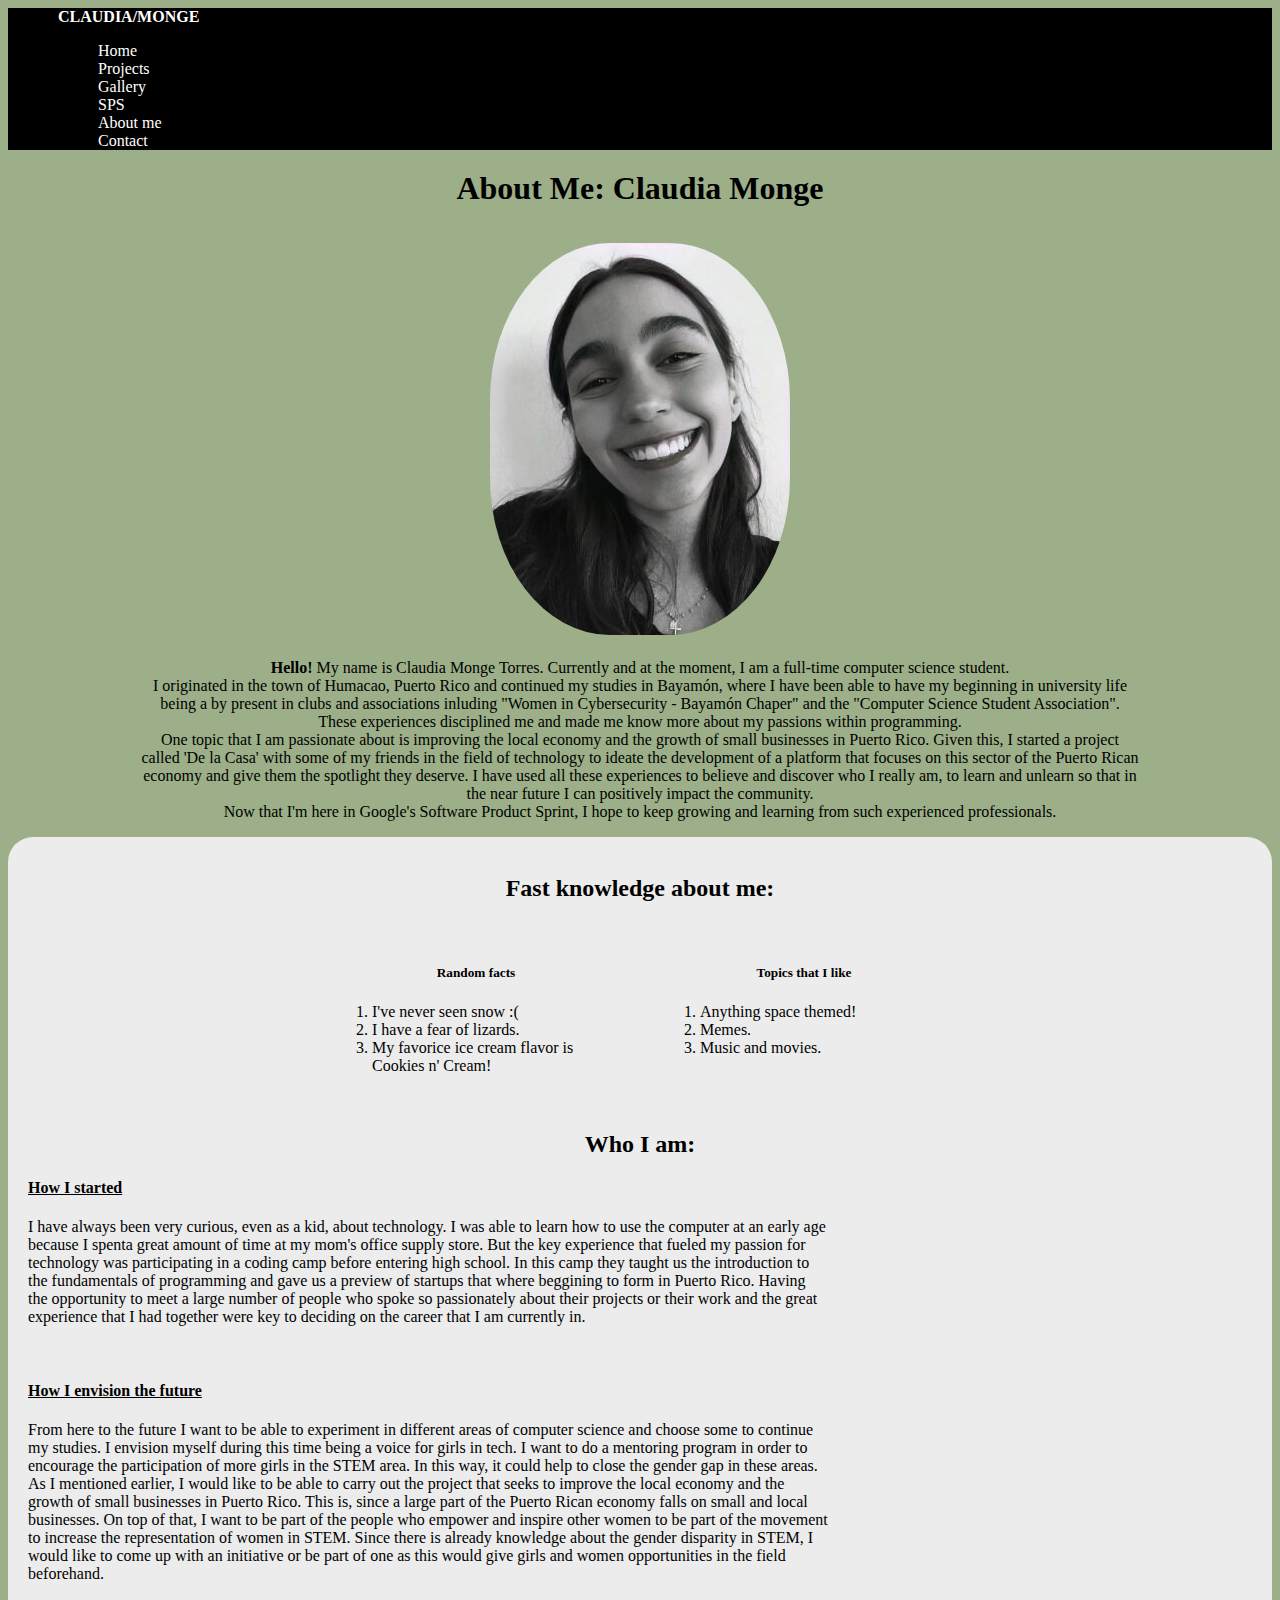
==== portfolio/src/main/webapp/about-me.html @ 0c19e588 "Add line breaks in the introduction section of the about me file to improve readability" ====
<!DOCTYPE html>
<html lang="en">

<head>
    <meta charset="UTF-8">
    <meta http-equiv="X-UA-Compatible" content="IE=edge">
    <meta name="viewport" content="width=device-width, initial-scale=1.0">
    <!--Using Bootstrap for css features-->
    <link href="https://cdn.jsdelivr.net/npm/bootstrap@5.0.0-beta2/dist/css/bootstrap.min.css" rel="stylesheet"
        integrity="sha384-BmbxuPwQa2lc/FVzBcNJ7UAyJxM6wuqIj61tLrc4wSX0szH/Ev+nYRRuWlolflfl" crossorigin="anonymous">
    <link rel="stylesheet" href="./style.css">
    <title>About me</title>
</head>

<body class="about-me-body">
    <section id="navbar">
        <!--Nav bar = Menu/content bar-->
        <nav class="navbar sticky-top">
            <!-- Name -->
            <a class="navbar-logo" href="logo">CLAUDIA/MONGE</a>
            <!--Navbar menu-->
            <ul class="nav">
                <li><a href="index.html">Home</a></li>
                <li><a href="projects.html">Projects</a></li>
                <li><a href="gallery.html">Gallery</a></li>
                <li><a href="sps.html">SPS</a></li>
                <li><a href="about-me.html">About me</a></li>
                <li><a href="contact.html">Contact</a></li>
            </ul>
        </nav>

        <h1>About Me: Claudia Monge</h1>
        <div class="about-img"> <img src="images/about-me-pic-resize.jpg" alt=""></div>


        <div class="about-main-content">

            <p><b>Hello!</b> My name is Claudia Monge Torres. Currently and at the moment, I am a full-time
                computer science student. <br>
                I originated in the town of Humacao, Puerto Rico and continued my studies in Bayamón, where I
                have been able to have my beginning in university life being a by present in clubs and associations inluding
                "Women in Cybersecurity - Bayamón Chaper" and the "Computer Science Student Association". These
                experiences disciplined me and made me know more about my passions within programming. <br>
                One topic that I am passionate about is improving the local economy and the growth of small businesses in Puerto Rico. Given
                this, I started a project called 'De la Casa' with some of my friends in the field of technology to
                ideate the development of a platform that focuses on this sector of the Puerto Rican economy and give them the spotlight 
                they deserve. I have used all these experiences to believe and discover who I really am, to learn and unlearn
                so that in
                the near future I can positively impact the community. <br>
                Now that I'm here in Google's Software Product Sprint, I hope to keep growing and learning from such
                experienced professionals.
            </p>
        </div>


        <div class="about-me-facts">
            <br>
            <h2>Fast knowledge about me:</h2>
            <div class="about-me-flex-container">
                <div class="card" style="width: 18rem;">
                    <div class="card-body">
                        <h5 class="card-title">Random facts</h5>
                        <p class="card-text">
                        <ol>
                            <li>I've never seen snow :(</li>
                            <li>I have a fear of lizards.</li>
                            <li>My favorice ice cream flavor is Cookies n' Cream!</li>
                        </ol>
                        </p>
                    </div>
                </div>

                <div class="card" style="width: 18rem;">
                    <div class="card-body">
                        <h5 class="card-title">Topics that I like</h5>
                        <p class="card-text">
                        <ol>
                            <li> Anything space themed!</li>
                            <li>Memes.</li>
                            <li>Music and movies.</li>
                        </ol>
                        </p>
                    </div>
                </div>

            </div>
            <h2>Who I am:</h2>
            <h4>How I started</h4>
            <p class="about-info"> I have always been very curious, even as a kid, about technology. I was able to learn how to
                use the computer at an early age because I spenta great amount of time at my mom's office supply store.
                But the key experience that fueled my passion for technology was participating in a coding camp before
                entering high school. In this camp they taught us the introduction to the fundamentals of programming
                and
                gave us a preview of startups that where beggining to form in Puerto Rico. Having the opportunity to
                meet a large number of people
                who spoke so passionately about their projects or their work and the great experience that I had
                together were key to deciding on the career that I am currently in.</p>

            <br>

            <h4>How I envision the future</h4>
            <p class="about-info"> From here to the future I want to be able to experiment in different areas of computer science and choose some
                 to continue my studies. I envision myself during this time being a voice for girls in tech. I want to do a 
                 mentoring program in order to encourage the participation of more girls in the STEM area. In this way, it could
                 help to close the gender gap in these areas. As I mentioned earlier, I would like to be able to carry out the project 
                 that seeks to improve the local economy and the growth of small businesses in Puerto Rico. This is, since a large 
                 part of the Puerto Rican economy falls on small and local businesses. On top of that, I want to be part of the 
                 people who empower and inspire other women to be part of the movement to increase the representation of women in 
                 STEM. Since there is already knowledge about the gender disparity in STEM, I would like to come up with 
                 an initiative or be part of one as this would give girls and women opportunities in the field beforehand.</p>

            <br>
        </div>

        <script src="https://cdn.jsdelivr.net/npm/@popperjs/core@2.6.0/dist/umd/popper.min.js"
            integrity="sha384-KsvD1yqQ1/1+IA7gi3P0tyJcT3vR+NdBTt13hSJ2lnve8agRGXTTyNaBYmCR/Nwi"
            crossorigin="anonymous"></script>
        <script src="https://cdn.jsdelivr.net/npm/bootstrap@5.0.0-beta2/dist/js/bootstrap.min.js"
            integrity="sha384-nsg8ua9HAw1y0W1btsyWgBklPnCUAFLuTMS2G72MMONqmOymq585AcH49TLBQObG"
            crossorigin="anonymous"></script>
</body>

</html>
---- portfolio/src/main/webapp/style.css ----
/** SHARED FOR NAV BAR */
ul{
    list-style: none;
}

a{
    text-decoration: none;
}

nav{
    background-color: black;
}
.navbar-logo{
    pointer-events: none;
    padding-left: 50px;
    padding-right: 50px;
    font-weight: bold;
    color: white;
}

.navbar-logo:hover{
    color: white;
}

.nav li a{
    padding-left: 50px;
    padding-right: 50px;
    color: white;
 }

nav .nav a:hover{
    text-decoration: underline white;
    transition: 0.5s; 
  }

                                                        /**INDEX.HTML*/

.index-body{
   
    font-family: 'Segoe UI', Tahoma;
    scroll-behavior: smooth;
   background-color: #FFFFFF;
    background-size: cover;

}

.index-picture{
width: fit-content;
float: left;
}

.index-img{
    width: 550px;
    height: 500px;
    padding-top: 50px;
    padding-left: 50px;
}

.index-flex-container{
    display: flex;
    flex-direction: column;
}

.index-main-intro{
    float: right;
    text-align: center;
    width: 600px;
    padding-top: 100px;
    padding-right: 100px;
   right: 200px;
}

                                                            /**GALLERY.HTML*/

.gallery-header{
    text-align: center;
    padding: 15px;
}

.gallery-subheader{
    text-align: left;
    padding-left: 30px;
}
.gallery-body{
   
    font-family: 'Segoe UI', Tahoma;
    scroll-behavior: smooth;
    background-color: #9CAF88;
    background-size: cover;

}

.gallery-images{
    text-align: center;
}

.gallery-images img{
    width: 30%;
    height: 50%;
    margin: calc(10%/6);

}

#gallery-quote{
    align-content: center;
    text-align: center;
    padding-left: 15px;
    padding-right: 15px;
}

                                                    /** SPS */

.sps-body{
   
    font-family: 'Segoe UI', Tahoma;
    scroll-behavior: smooth;
    background-color: #9CAF88;
    background-size: cover;

}

.sps-picture{
    float: right;
    margin-top: 80px;
    width: fit-content;
    padding-right: 50px;
  }
  
.sps-picture img{
height: 350px;
width: 500px;
  }

.sps-main-intro {
      
      font-weight: bolder;
      float: left;
      width: fit-content;
      text-align: center;
      padding: 60px;
      padding-left: 150px; 
    
  }
  
.sps-flex-container{
      display: flex;
      flex-direction: column;
  }
  
.sps-main-intro h1{
      text-decoration: underline;
      margin-bottom: 50px;
  }
  
.sps-main-intro p{
    
      width: 500px;
      text-decoration: none;
      font-weight: normal;
      
  }
  
.sps-blog-content{
      background-color:rgb(240, 240, 240);
      border-top-left-radius: 25px;
      border-top-right-radius: 25px;
  }
  
.sps-blog-content h2{
      text-align: center;
      margin-top: 20px;
      margin-left: 20px;
  }
  
.sps-blog-content .card{
      margin: 20px;
      width: 800px;
      box-shadow: 4px, 4px, 10px rgba(38, 37, 0, 0.16);
      border: 1px black;
  }

                                                        /** ABOUT ME*/

.about-me-body{
   
    font-family: 'Segoe UI', Tahoma;
    scroll-behavior: smooth;
    background-color: #9CAF88;
    background-size: cover;

}

.about-main-content p{
    width: 1000px;
    margin-top: 20px;
   
}

.about-main-content{
   display: flex;
   justify-content: center;
   text-align: center;
   
}
.about-me-body h1{
    margin-top: 20px;
    text-align: center;
}

.about-me-body .about-img {
 
    text-align: center;
 
}

.about-me-body .about-img img {
    margin-top: 15px;
  border-radius: 40%;
 
}

.about-me-facts h4{
    text-decoration: underline;
    margin-left: 20px;
}

.about-me-facts h5{
  text-align: center;
}

.about-me-facts .about-info{
    margin-left: 20px;
    width: 800px;
}

.about-me-facts{
    background-color: rgb(236, 236, 236);
    border-top-left-radius: 25px;
      border-top-right-radius: 25px;
}

.about-me-facts h2{
    text-align: center;
    margin:20px;
}

.about-me-flex-container{
    display: flex;
    justify-content: center;
   
}
.about-me-facts .card{
  margin: 20px;
  width: 30px;

}

                                        /**PROJECTS*/

.projects-body{
    font-family: 'Segoe UI', Tahoma;
    scroll-behavior: smooth;
    background-color: #9CAF88;
    background-size: cover;
}

.prject-intro .list-group{
    width: fit-content;
   margin-right: 0px;

}
.project-intro .list-group-item{
    margin-top: 10px;
    width: 1000px;
    border-radius: 15px;
}

.project-intro .list-group-item img{
    height: 200px;
    width: 300px;
    border-radius: 5px;
    margin-right: 5px;
}

.projects-flex-container{
    display: flex;
   justify-content: center;
}

.projects-body h1{
    align-content: center;
    text-align: center;
    margin-top: 20px;
}

.project-intro{
align-content: center;
width: fit-content;
margin-left: 20px;

}

.project-type{
font-style: italic;
}

.projects-github-prof {
    margin-top: 20px;
    margin-bottom: 5px;
    display: flex;
   justify-content: center;
}

.projects-github-prof a{
    color: white;
}

.projects-github-prof a:hover{
    text-decoration: underline;
}

.projects-body a:hover{
text-decoration: underline;
}

                                                    /** CONTACT */


.contact-body h1{

margin-top: 50px;
margin-left:  100px;

}

.socials{
    margin-top: 30px;
    margin-left:  100px; ;
}
.contact-body img{
    width: 80px;
    height: 80px ;
    margin-top: 10px;
    margin-left: 5px;
    margin-right: 5px;
}

.contact-flex-container{
    display: flex;
    flex-direction: column;
    width: fit-content;
    margin-right: 0px;
}
 
.form{
    margin-left:  100px;
    width: fit-content;

}

.form div{
    width: 500px;
}

.form button{
width: 100px;
}
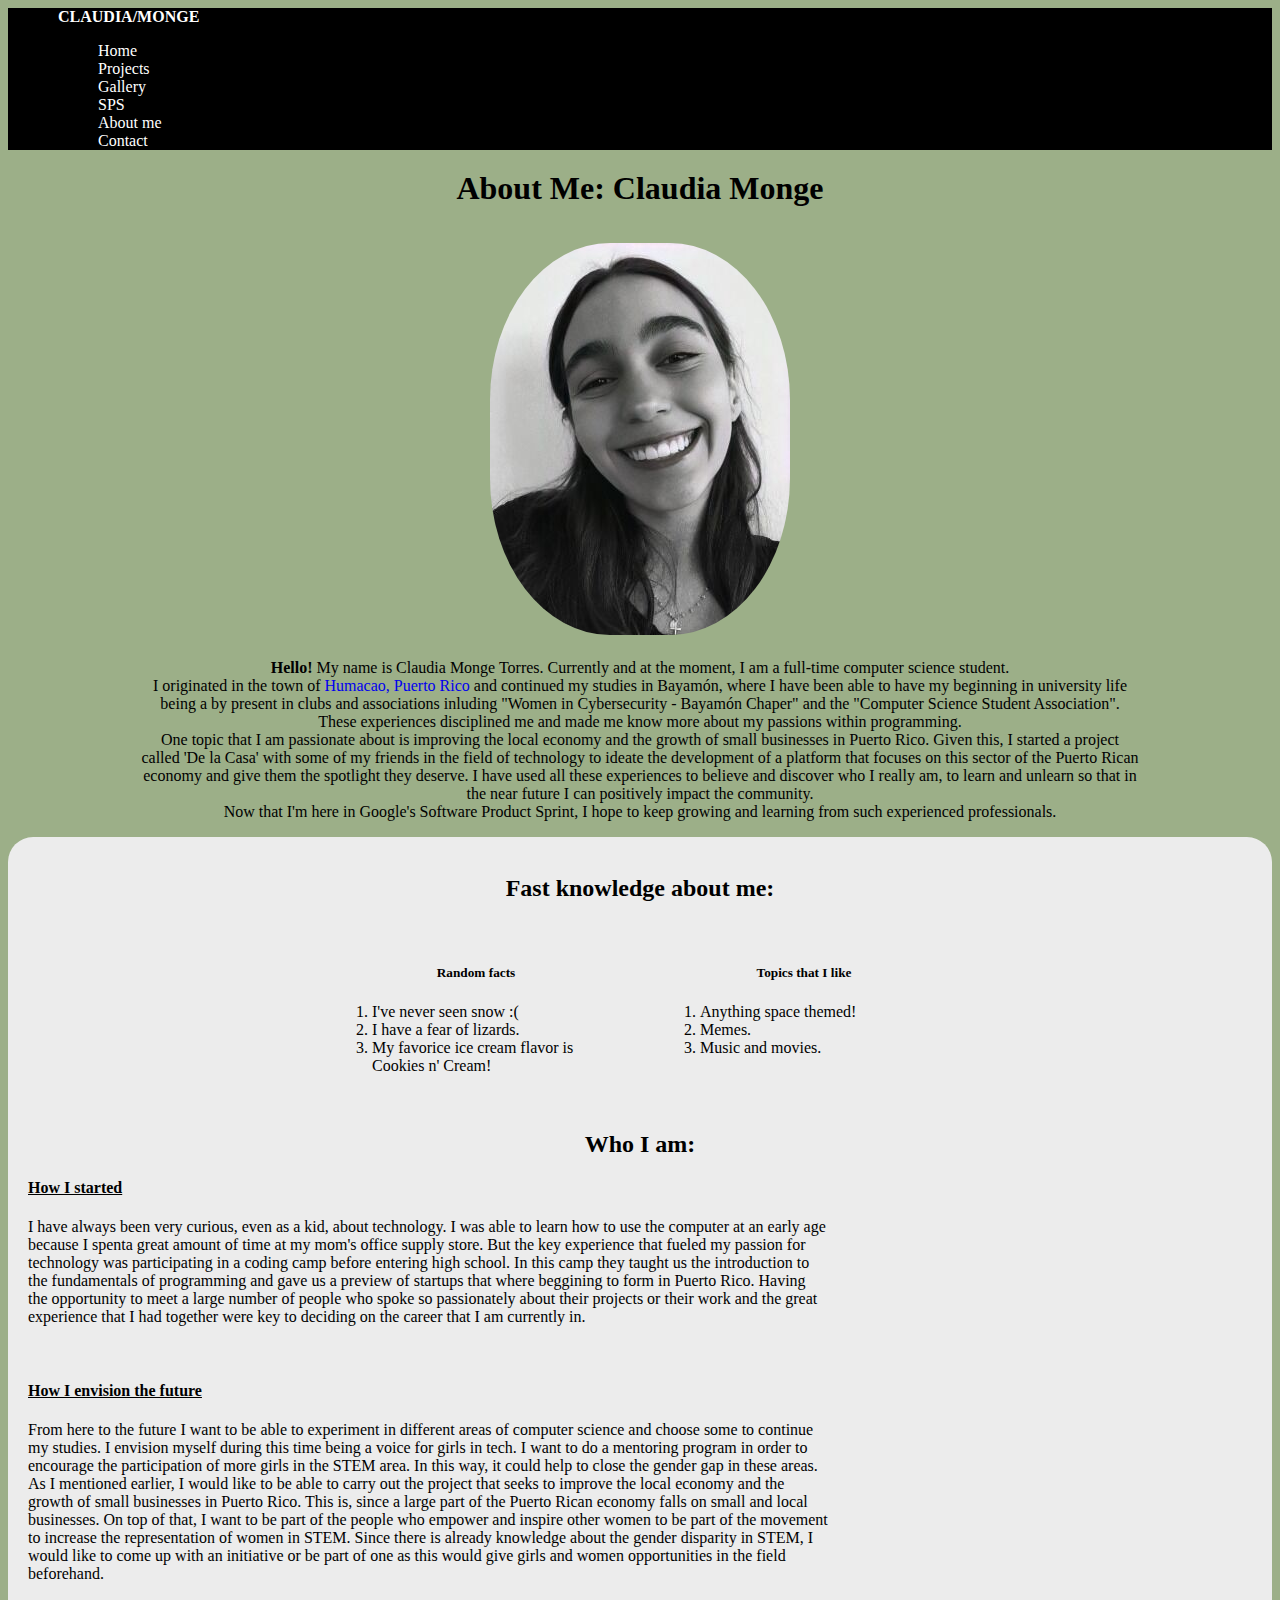
==== commit afea8db8: "add hyperlink in about-me.html for practice" ====
--- a/portfolio/src/main/webapp/about-me.html
+++ b/portfolio/src/main/webapp/about-me.html
@@ -37,7 +37,8 @@
 
             <p><b>Hello!</b> My name is Claudia Monge Torres. Currently and at the moment, I am a full-time
                 computer science student. <br>
-                I originated in the town of Humacao, Puerto Rico and continued my studies in Bayamón, where I
+                I originated in the town of <a href="https://www.google.com/maps/place/Humacao,+Puerto+Rico/@22.620792,-56.4098252,3.09z/data=!4m5!3m4!1s0x8c04a898d87093e3:0xceb5e85b1704d482!8m2!3d18.1551337!4d-65.8203943">Humacao,
+                    Puerto Rico</a> and continued my studies in Bayamón, where I
                 have been able to have my beginning in university life being a by present in clubs and associations inluding
                 "Women in Cybersecurity - Bayamón Chaper" and the "Computer Science Student Association". These
                 experiences disciplined me and made me know more about my passions within programming. <br>
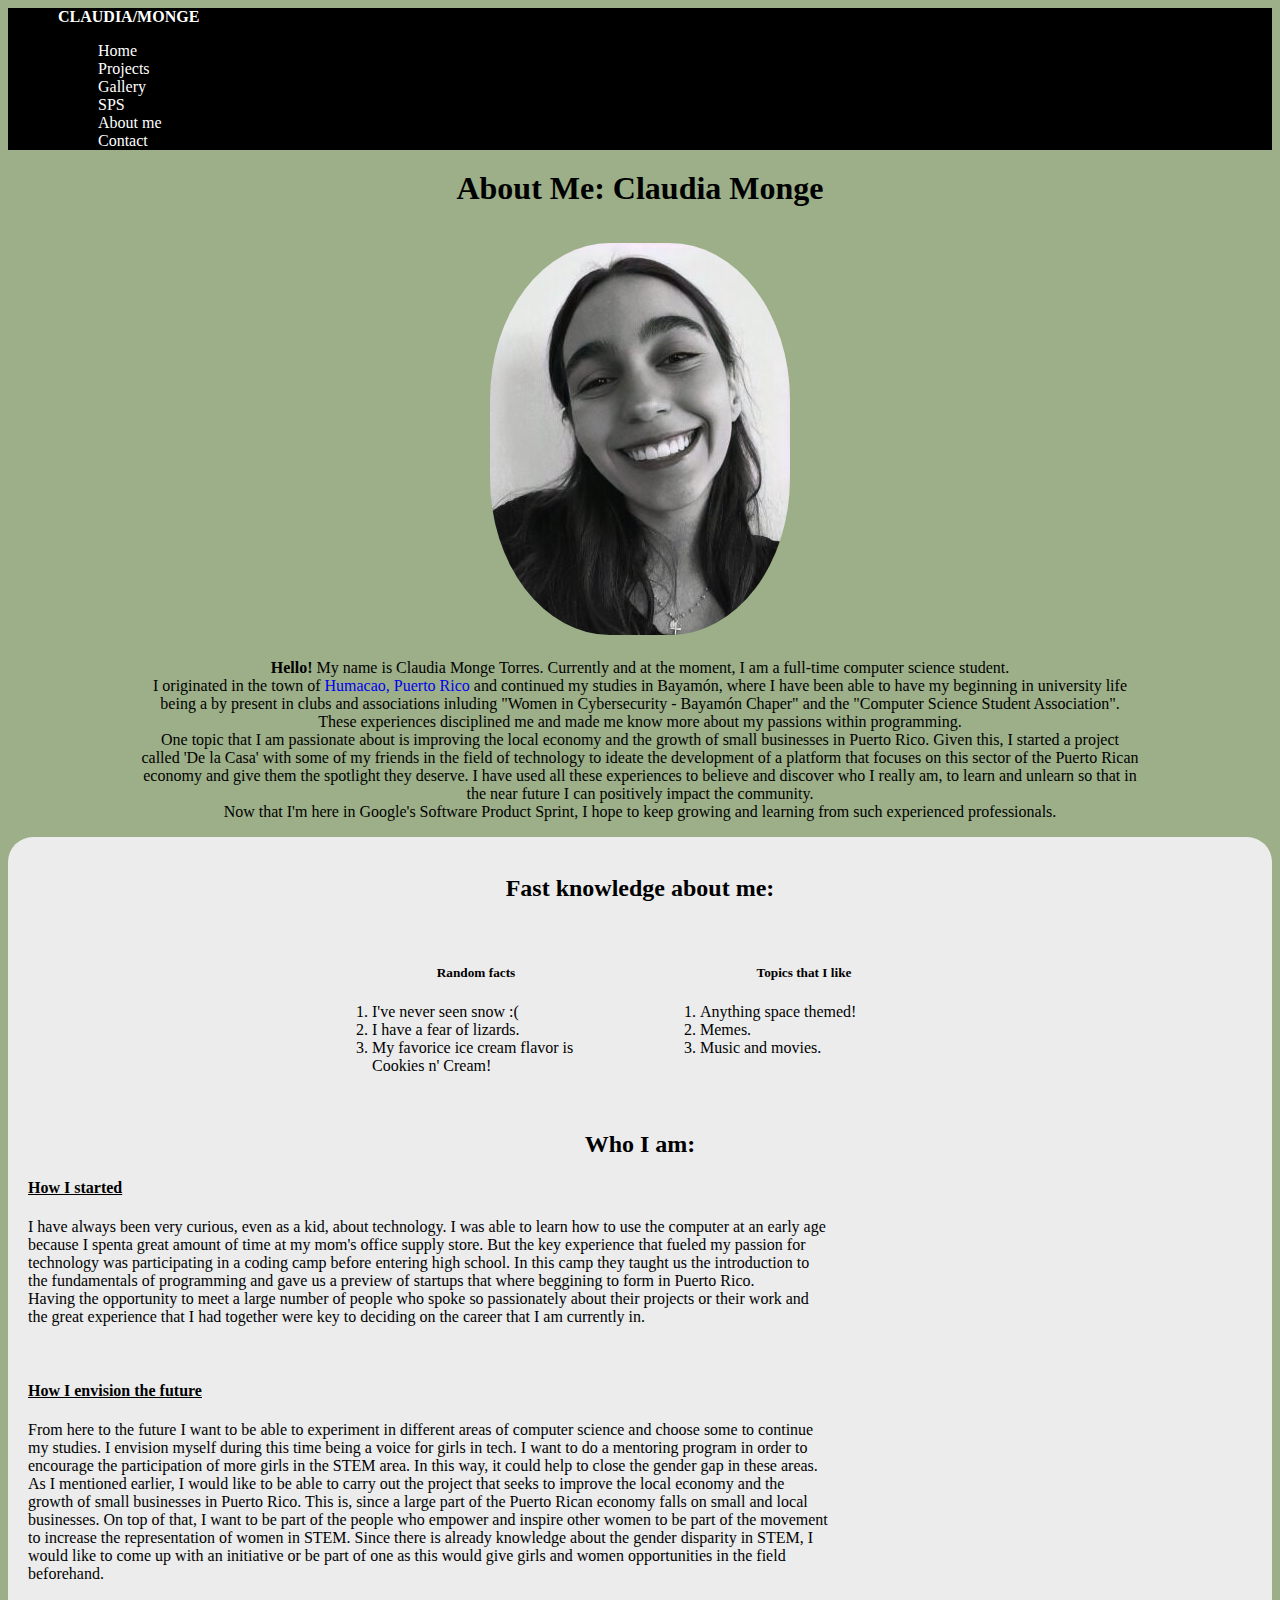
==== commit 87ed3d9d: "add line breaks in the How I Started section in the about-me file" ====
--- a/portfolio/src/main/webapp/about-me.html
+++ b/portfolio/src/main/webapp/about-me.html
@@ -91,10 +91,8 @@
                 use the computer at an early age because I spenta great amount of time at my mom's office supply store.
                 But the key experience that fueled my passion for technology was participating in a coding camp before
                 entering high school. In this camp they taught us the introduction to the fundamentals of programming
-                and
-                gave us a preview of startups that where beggining to form in Puerto Rico. Having the opportunity to
-                meet a large number of people
-                who spoke so passionately about their projects or their work and the great experience that I had
+                and gave us a preview of startups that where beggining to form in Puerto Rico. <br>
+                 Having the opportunity to meet a large number of people who spoke so passionately about their projects or their work and the great experience that I had
                 together were key to deciding on the career that I am currently in.</p>
 
             <br>
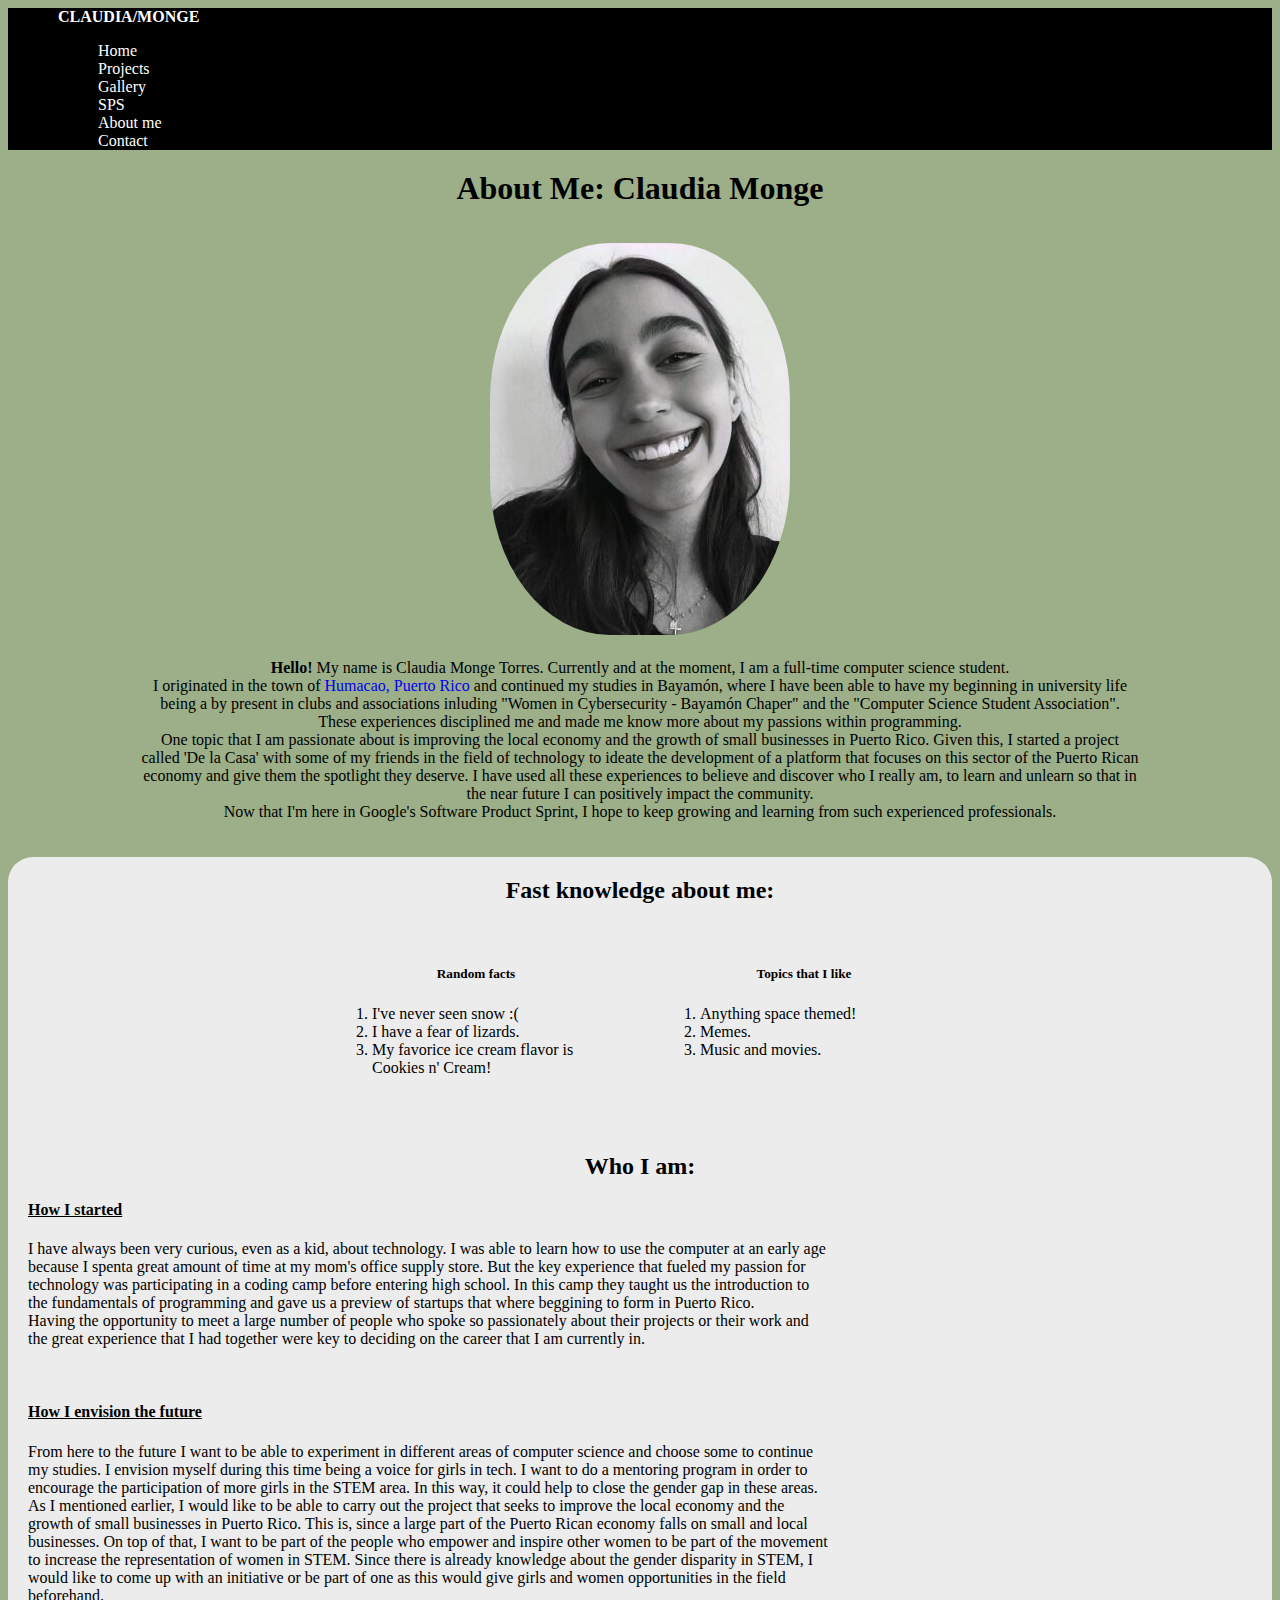
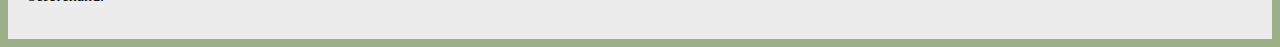
==== commit a9597ac5: "Delete the line break in the about-me file" ====
--- a/portfolio/src/main/webapp/about-me.html
+++ b/portfolio/src/main/webapp/about-me.html
@@ -55,7 +55,6 @@
 
 
         <div class="about-me-facts">
-            <br>
             <h2>Fast knowledge about me:</h2>
             <div class="about-me-flex-container">
                 <div class="card" style="width: 18rem;">
--- a/portfolio/src/main/webapp/style.css
+++ b/portfolio/src/main/webapp/style.css
@@ -242,7 +242,7 @@
 
 .about-me-facts h2{
     text-align: center;
-    margin:20px;
+    padding-top: 20px; /**ADDED: to replace the <br> in the html file*/
 }
 
 .about-me-flex-container{
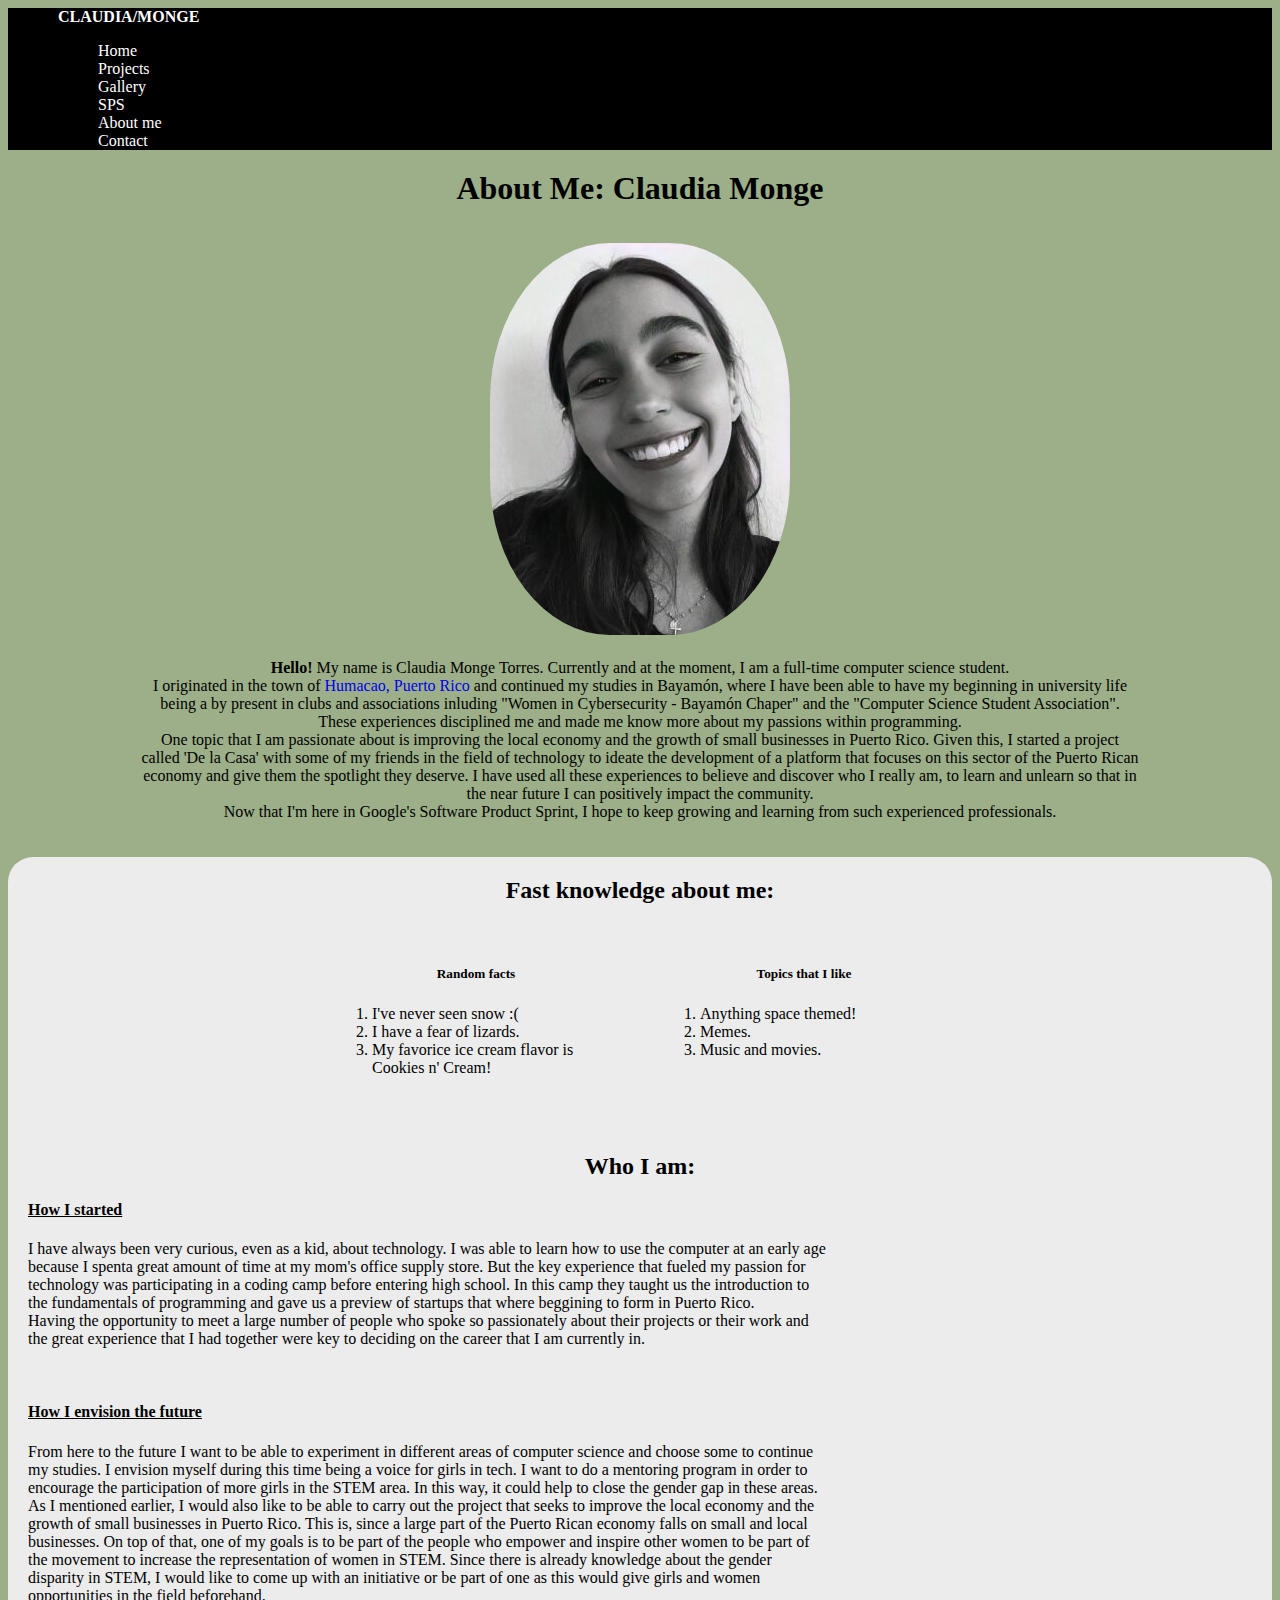
==== commit 3ba54222: "Add line break in the about-me file to improve readability and delete extra <br>" ====
--- a/portfolio/src/main/webapp/about-me.html
+++ b/portfolio/src/main/webapp/about-me.html
@@ -100,14 +100,12 @@
             <p class="about-info"> From here to the future I want to be able to experiment in different areas of computer science and choose some
                  to continue my studies. I envision myself during this time being a voice for girls in tech. I want to do a 
                  mentoring program in order to encourage the participation of more girls in the STEM area. In this way, it could
-                 help to close the gender gap in these areas. As I mentioned earlier, I would like to be able to carry out the project 
-                 that seeks to improve the local economy and the growth of small businesses in Puerto Rico. This is, since a large 
-                 part of the Puerto Rican economy falls on small and local businesses. On top of that, I want to be part of the 
+                 help to close the gender gap in these areas. <br>
+                 As I mentioned earlier, I would also like to be able to carry out the project that seeks to improve the local economy and the growth of small businesses in Puerto Rico. This is, since a large 
+                 part of the Puerto Rican economy falls on small and local businesses. On top of that, one of my goals is to be part of the 
                  people who empower and inspire other women to be part of the movement to increase the representation of women in 
                  STEM. Since there is already knowledge about the gender disparity in STEM, I would like to come up with 
                  an initiative or be part of one as this would give girls and women opportunities in the field beforehand.</p>
-
-            <br>
         </div>
 
         <script src="https://cdn.jsdelivr.net/npm/@popperjs/core@2.6.0/dist/umd/popper.min.js"
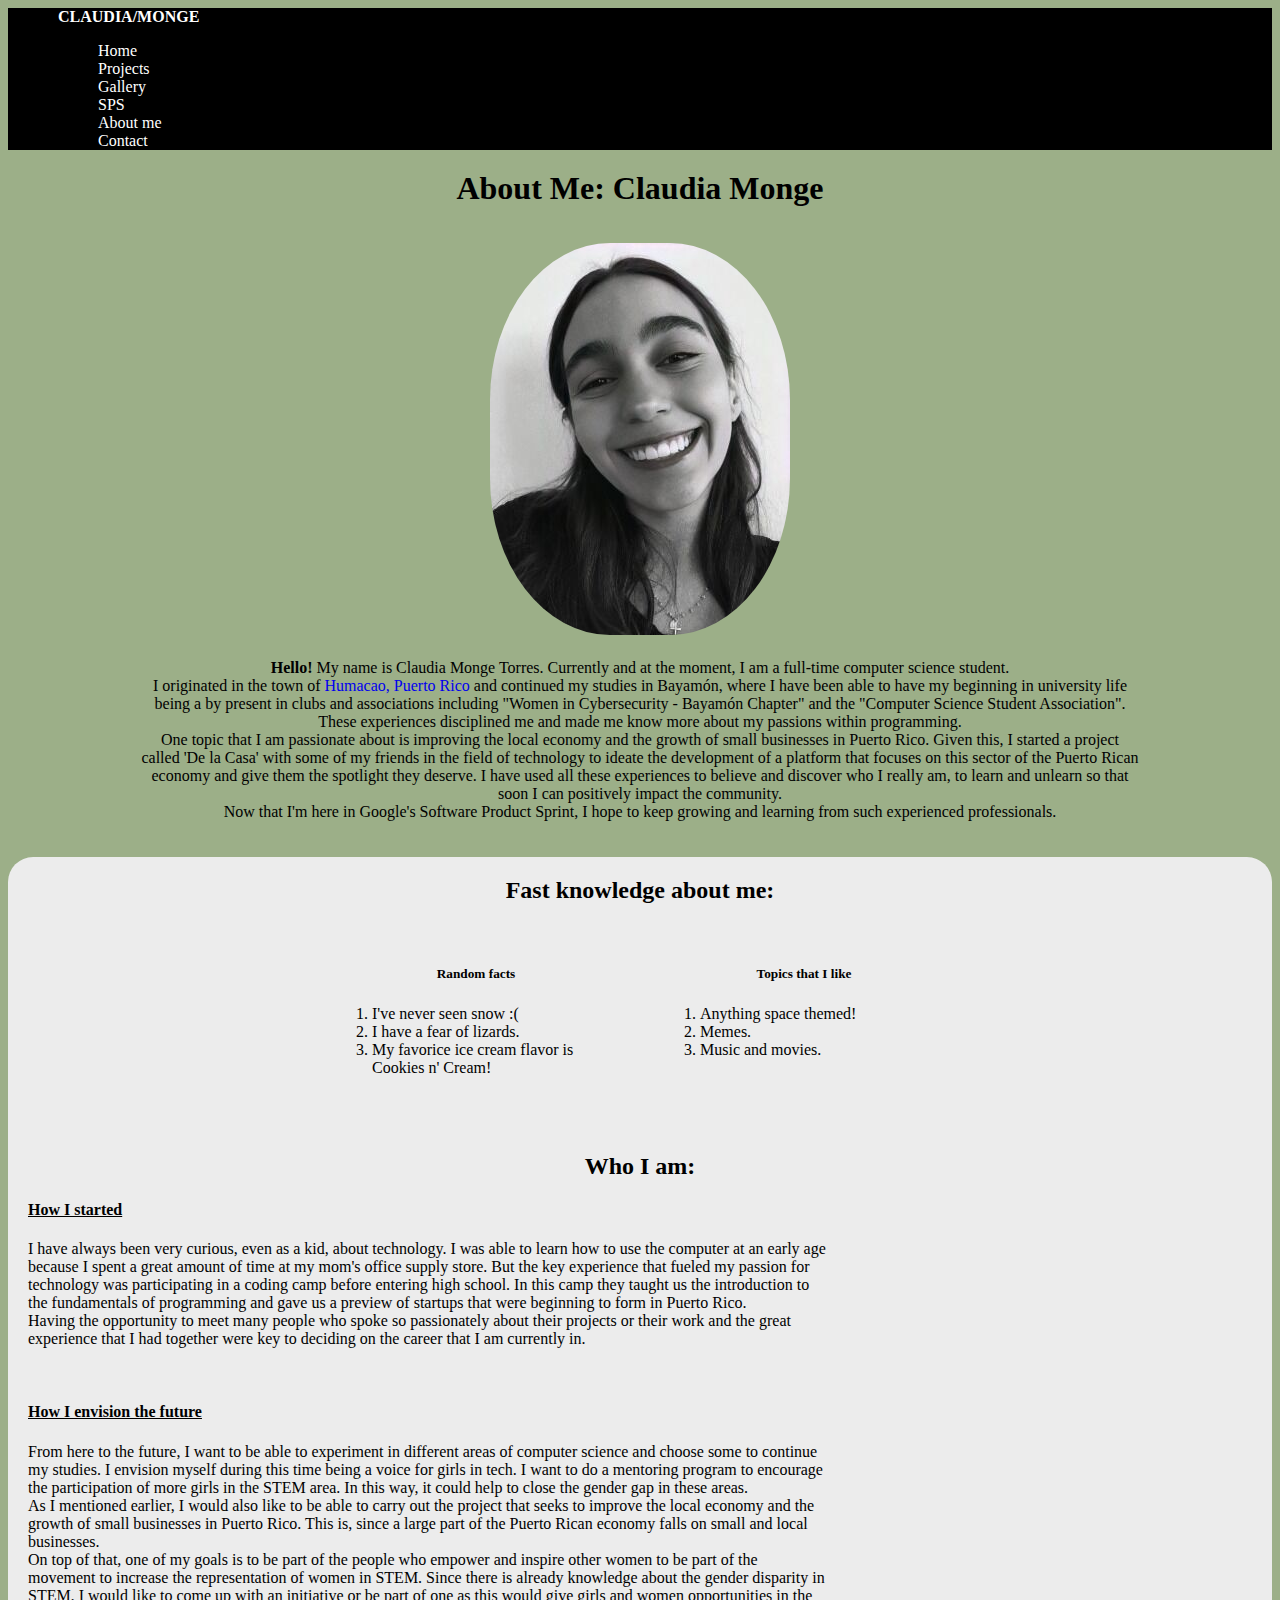
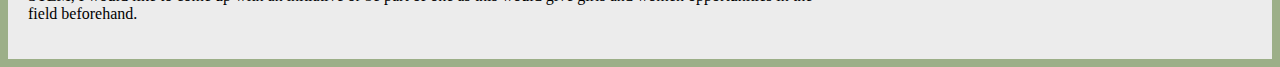
==== commit 20a1476b: "Remove odd line breaks in paragraphs, used auto format" ====
--- a/portfolio/src/main/webapp/about-me.html
+++ b/portfolio/src/main/webapp/about-me.html
@@ -34,25 +34,19 @@
 
 
         <div class="about-main-content">
-
-            <p><b>Hello!</b> My name is Claudia Monge Torres. Currently and at the moment, I am a full-time
-                computer science student. <br>
-                I originated in the town of <a href="https://www.google.com/maps/place/Humacao,+Puerto+Rico/@22.620792,-56.4098252,3.09z/data=!4m5!3m4!1s0x8c04a898d87093e3:0xceb5e85b1704d482!8m2!3d18.1551337!4d-65.8203943">Humacao,
-                    Puerto Rico</a> and continued my studies in Bayamón, where I
-                have been able to have my beginning in university life being a by present in clubs and associations inluding
-                "Women in Cybersecurity - Bayamón Chaper" and the "Computer Science Student Association". These
-                experiences disciplined me and made me know more about my passions within programming. <br>
-                One topic that I am passionate about is improving the local economy and the growth of small businesses in Puerto Rico. Given
-                this, I started a project called 'De la Casa' with some of my friends in the field of technology to
-                ideate the development of a platform that focuses on this sector of the Puerto Rican economy and give them the spotlight 
-                they deserve. I have used all these experiences to believe and discover who I really am, to learn and unlearn
-                so that in
-                the near future I can positively impact the community. <br>
-                Now that I'm here in Google's Software Product Sprint, I hope to keep growing and learning from such
-                experienced professionals.
-            </p>
+            <p><b>Hello!</b> My name is Claudia Monge Torres. Currently and at the moment, I am a full-time computer science
+                student. <br> I originated in the town of <a
+                    href="https://www.google.com/maps/place/Humacao,+Puerto+Rico/@22.620792,-56.4098252,3.09z/data=!4m5!3m4!1s0x8c04a898d87093e3:0xceb5e85b1704d482!8m2!3d18.1551337!4d-65.8203943">Humacao,
+                    Puerto Rico</a> and continued my studies in Bayamón, where I have been able to have my beginning in university
+                life being a by present in clubs and associations including "Women in Cybersecurity - Bayamón Chapter" and the
+                "Computer Science Student Association". These experiences disciplined me and made me know more about my passions
+                within programming. <br> One topic that I am passionate about is improving the local economy and the growth of small
+                businesses in Puerto Rico. Given this, I started a project called 'De la Casa' with some of my friends in the field
+                of technology to ideate the development of a platform that focuses on this sector of the Puerto Rican economy and
+                give them the spotlight they deserve. I have used all these experiences to believe and discover who I really am, to
+                learn and unlearn so that soon I can positively impact the community. <br> Now that I'm here in Google's Software
+                Product Sprint, I hope to keep growing and learning from such experienced professionals.</p>
         </div>
-
 
         <div class="about-me-facts">
             <h2>Fast knowledge about me:</h2>
@@ -86,27 +80,29 @@
             </div>
             <h2>Who I am:</h2>
             <h4>How I started</h4>
-            <p class="about-info"> I have always been very curious, even as a kid, about technology. I was able to learn how to
-                use the computer at an early age because I spenta great amount of time at my mom's office supply store.
-                But the key experience that fueled my passion for technology was participating in a coding camp before
-                entering high school. In this camp they taught us the introduction to the fundamentals of programming
-                and gave us a preview of startups that where beggining to form in Puerto Rico. <br>
-                 Having the opportunity to meet a large number of people who spoke so passionately about their projects or their work and the great experience that I had
-                together were key to deciding on the career that I am currently in.</p>
+            <p class="about-info">I have always been very curious, even as a kid, about technology. I was able to learn how to use
+                the computer at an early age because I spent a great amount of time at my mom's office supply store. But the key
+                experience that fueled my passion for technology was participating in a coding camp before entering high school. In
+                this camp they taught us the introduction to the fundamentals of programming and gave us a preview of startups that
+                were beginning to form in Puerto Rico. <br> Having the opportunity to meet many people who spoke so passionately
+                about their projects or their work and the great experience that I had together were key to deciding on the career
+                that I am currently in.</p>
 
             <br>
 
             <h4>How I envision the future</h4>
-            <p class="about-info"> From here to the future I want to be able to experiment in different areas of computer science and choose some
-                 to continue my studies. I envision myself during this time being a voice for girls in tech. I want to do a 
-                 mentoring program in order to encourage the participation of more girls in the STEM area. In this way, it could
-                 help to close the gender gap in these areas. <br>
-                 As I mentioned earlier, I would also like to be able to carry out the project that seeks to improve the local economy and the growth of small businesses in Puerto Rico. This is, since a large 
-                 part of the Puerto Rican economy falls on small and local businesses. On top of that, one of my goals is to be part of the 
-                 people who empower and inspire other women to be part of the movement to increase the representation of women in 
-                 STEM. Since there is already knowledge about the gender disparity in STEM, I would like to come up with 
-                 an initiative or be part of one as this would give girls and women opportunities in the field beforehand.</p>
-        </div>
+            <p class="about-info">From here to the future, I want to be able to experiment in different areas of computer science
+                and choose some to continue my studies. I envision myself during this time being a voice for girls in tech. I want
+                to do a mentoring program to encourage the participation of more girls in the STEM area. In this way, it could help
+                to close the gender gap in these areas. <br>As I mentioned earlier, I would also like to be able to carry out the
+                project that seeks to improve the local economy and the growth of small businesses in Puerto Rico. This is, since a
+                large part of the Puerto Rican economy falls on small and local businesses.<br>On top of that, one of my goals is to be
+                part of the people who empower and inspire other women to be part of the movement to increase the representation of
+                women in STEM. Since there is already knowledge about the gender disparity in STEM, I would like to come up with an
+                initiative or be part of one as this would give girls and women opportunities in the field beforehand.
+            <p>
+
+            </div>
 
         <script src="https://cdn.jsdelivr.net/npm/@popperjs/core@2.6.0/dist/umd/popper.min.js"
             integrity="sha384-KsvD1yqQ1/1+IA7gi3P0tyJcT3vR+NdBTt13hSJ2lnve8agRGXTTyNaBYmCR/Nwi"
--- a/portfolio/src/main/webapp/style.css
+++ b/portfolio/src/main/webapp/style.css
@@ -165,6 +165,7 @@
       background-color:rgb(240, 240, 240);
       border-top-left-radius: 25px;
       border-top-right-radius: 25px;
+      margin-top: 30px;
   }
   
 .sps-blog-content h2{
@@ -237,7 +238,8 @@
 .about-me-facts{
     background-color: rgb(236, 236, 236);
     border-top-left-radius: 25px;
-      border-top-right-radius: 25px;
+    border-top-right-radius: 25px;
+    padding-bottom: 20px;
 }
 
 .about-me-facts h2{
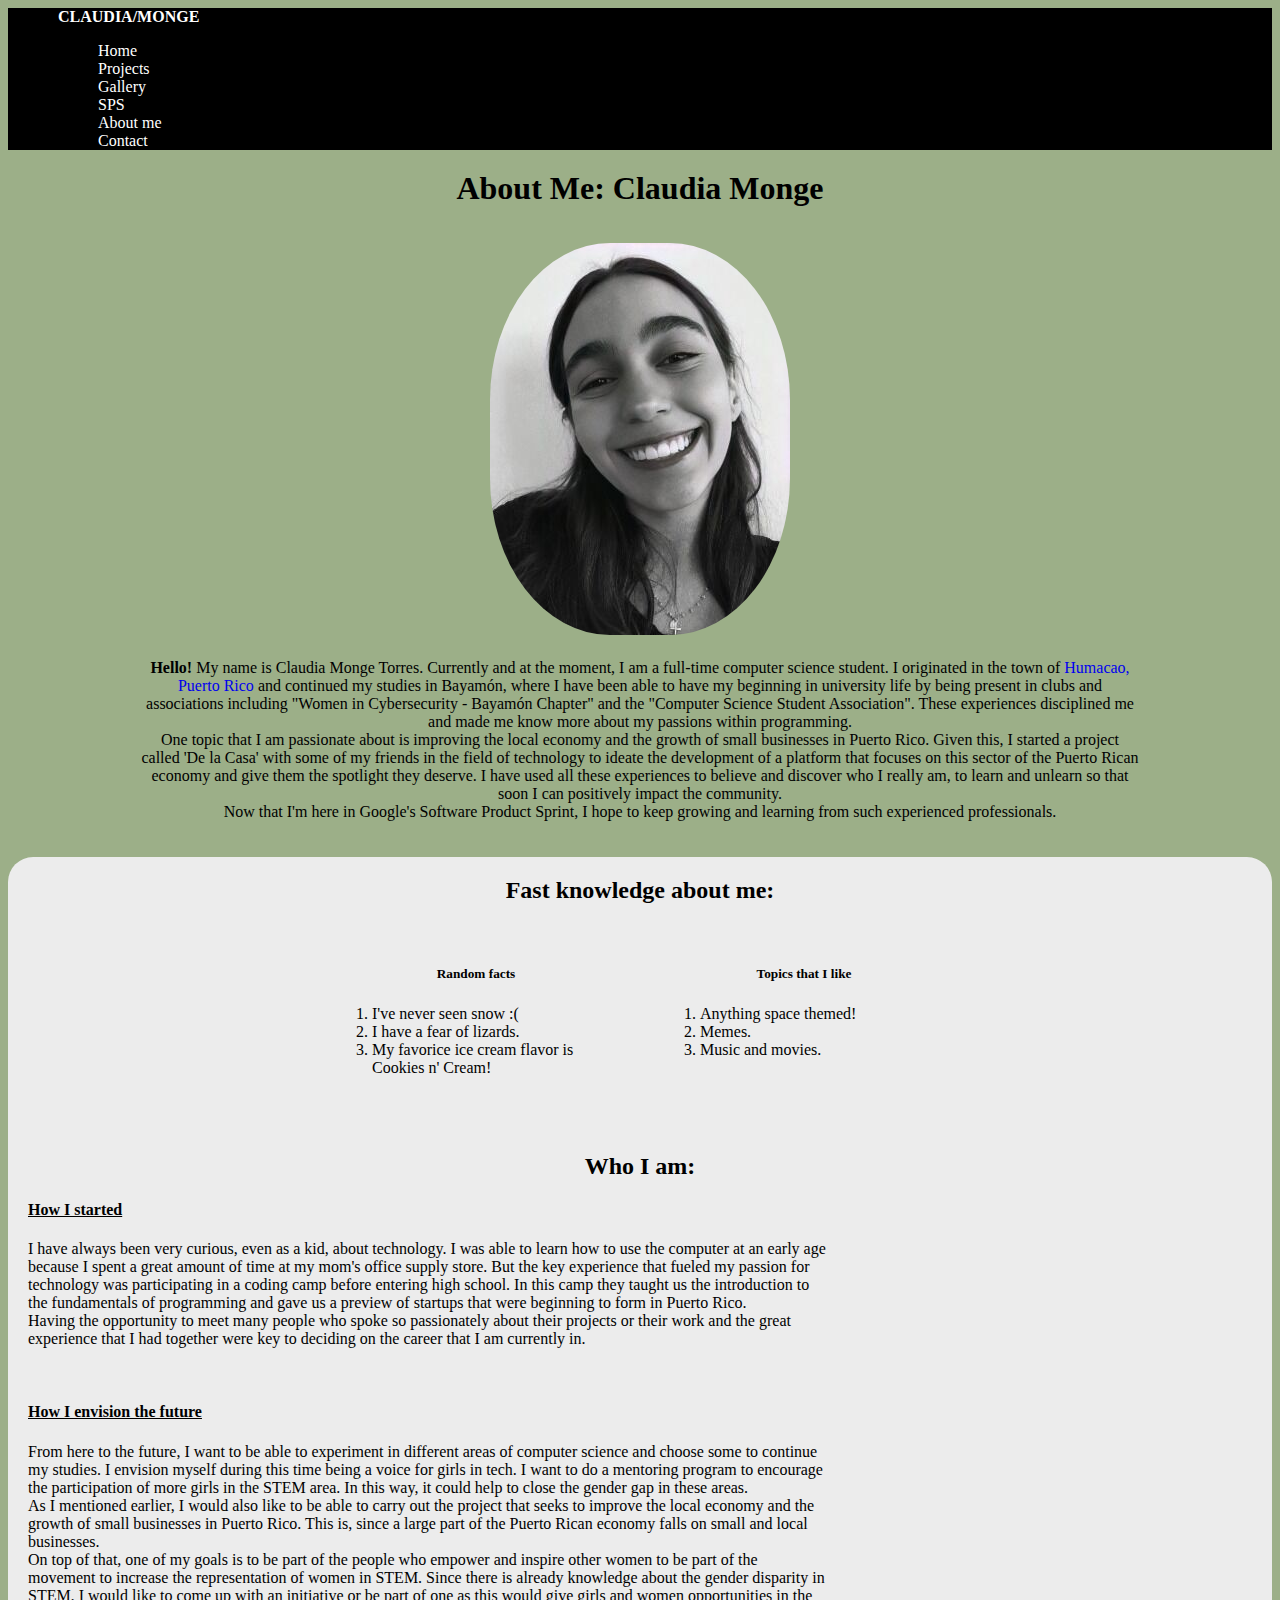
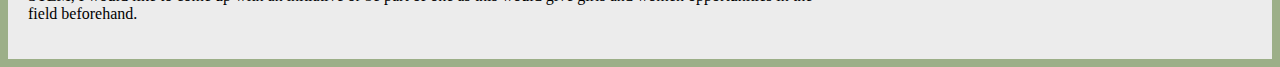
==== commit a8eb7682: "Resolve line breaks and spelling." ====
--- a/portfolio/src/main/webapp/about-me.html
+++ b/portfolio/src/main/webapp/about-me.html
@@ -35,17 +35,19 @@
 
         <div class="about-main-content">
             <p><b>Hello!</b> My name is Claudia Monge Torres. Currently and at the moment, I am a full-time computer science
-                student. <br> I originated in the town of <a
-                    href="https://www.google.com/maps/place/Humacao,+Puerto+Rico/@22.620792,-56.4098252,3.09z/data=!4m5!3m4!1s0x8c04a898d87093e3:0xceb5e85b1704d482!8m2!3d18.1551337!4d-65.8203943">Humacao,
-                    Puerto Rico</a> and continued my studies in Bayamón, where I have been able to have my beginning in university
-                life being a by present in clubs and associations including "Women in Cybersecurity - Bayamón Chapter" and the
+                student. I originated in the town of <a href="https://www.google.com/maps/place/Humacao,+Puerto+Rico/@22.620792,-56.4098252,3.09z/data=!4m5!3m4!1s0x8c04a898d87093e3:0xceb5e85b1704d482!8m2!3d18.1551337!4d-65.8203943">Humacao,
+                Puerto Rico</a> and continued my studies in Bayamón, where I have been able to have my beginning in university
+                life by being present in clubs and associations including "Women in Cybersecurity - Bayamón Chapter" and the
                 "Computer Science Student Association". These experiences disciplined me and made me know more about my passions
-                within programming. <br> One topic that I am passionate about is improving the local economy and the growth of small
+                within programming. 
+                <br> 
+                One topic that I am passionate about is improving the local economy and the growth of small
                 businesses in Puerto Rico. Given this, I started a project called 'De la Casa' with some of my friends in the field
                 of technology to ideate the development of a platform that focuses on this sector of the Puerto Rican economy and
                 give them the spotlight they deserve. I have used all these experiences to believe and discover who I really am, to
-                learn and unlearn so that soon I can positively impact the community. <br> Now that I'm here in Google's Software
-                Product Sprint, I hope to keep growing and learning from such experienced professionals.</p>
+                learn and unlearn so that soon I can positively impact the community.
+                <br> 
+                Now that I'm here in Google's Software Product Sprint, I hope to keep growing and learning from such experienced professionals.</p>
         </div>
 
         <div class="about-me-facts">
@@ -94,7 +96,9 @@
             <p class="about-info">From here to the future, I want to be able to experiment in different areas of computer science
                 and choose some to continue my studies. I envision myself during this time being a voice for girls in tech. I want
                 to do a mentoring program to encourage the participation of more girls in the STEM area. In this way, it could help
-                to close the gender gap in these areas. <br>As I mentioned earlier, I would also like to be able to carry out the
+                to close the gender gap in these areas.
+                <br>
+                As I mentioned earlier, I would also like to be able to carry out the
                 project that seeks to improve the local economy and the growth of small businesses in Puerto Rico. This is, since a
                 large part of the Puerto Rican economy falls on small and local businesses.<br>On top of that, one of my goals is to be
                 part of the people who empower and inspire other women to be part of the movement to increase the representation of
--- a/portfolio/src/main/webapp/style.css
+++ b/portfolio/src/main/webapp/style.css
@@ -34,7 +34,7 @@
     transition: 0.5s; 
   }
 
-                                                        /**INDEX.HTML*/
+/**INDEX.HTML*/
 
 .index-body{
    
@@ -71,7 +71,7 @@
    right: 200px;
 }
 
-                                                            /**GALLERY.HTML*/
+/**GALLERY.HTML*/
 
 .gallery-header{
     text-align: center;
@@ -109,7 +109,7 @@
     padding-right: 15px;
 }
 
-                                                    /** SPS */
+/** SPS */
 
 .sps-body{
    
@@ -181,7 +181,7 @@
       border: 1px black;
   }
 
-                                                        /** ABOUT ME*/
+ /** ABOUT ME*/
 
 .about-me-body{
    
@@ -244,7 +244,7 @@
 
 .about-me-facts h2{
     text-align: center;
-    padding-top: 20px; /**ADDED: to replace the <br> in the html file*/
+    padding-top: 20px; 
 }
 
 .about-me-flex-container{
@@ -258,7 +258,7 @@
 
 }
 
-                                        /**PROJECTS*/
+/**PROJECTS*/
 
 .projects-body{
     font-family: 'Segoe UI', Tahoma;
@@ -326,7 +326,7 @@
 text-decoration: underline;
 }
 
-                                                    /** CONTACT */
+/** CONTACT */
 
 
 .contact-body h1{
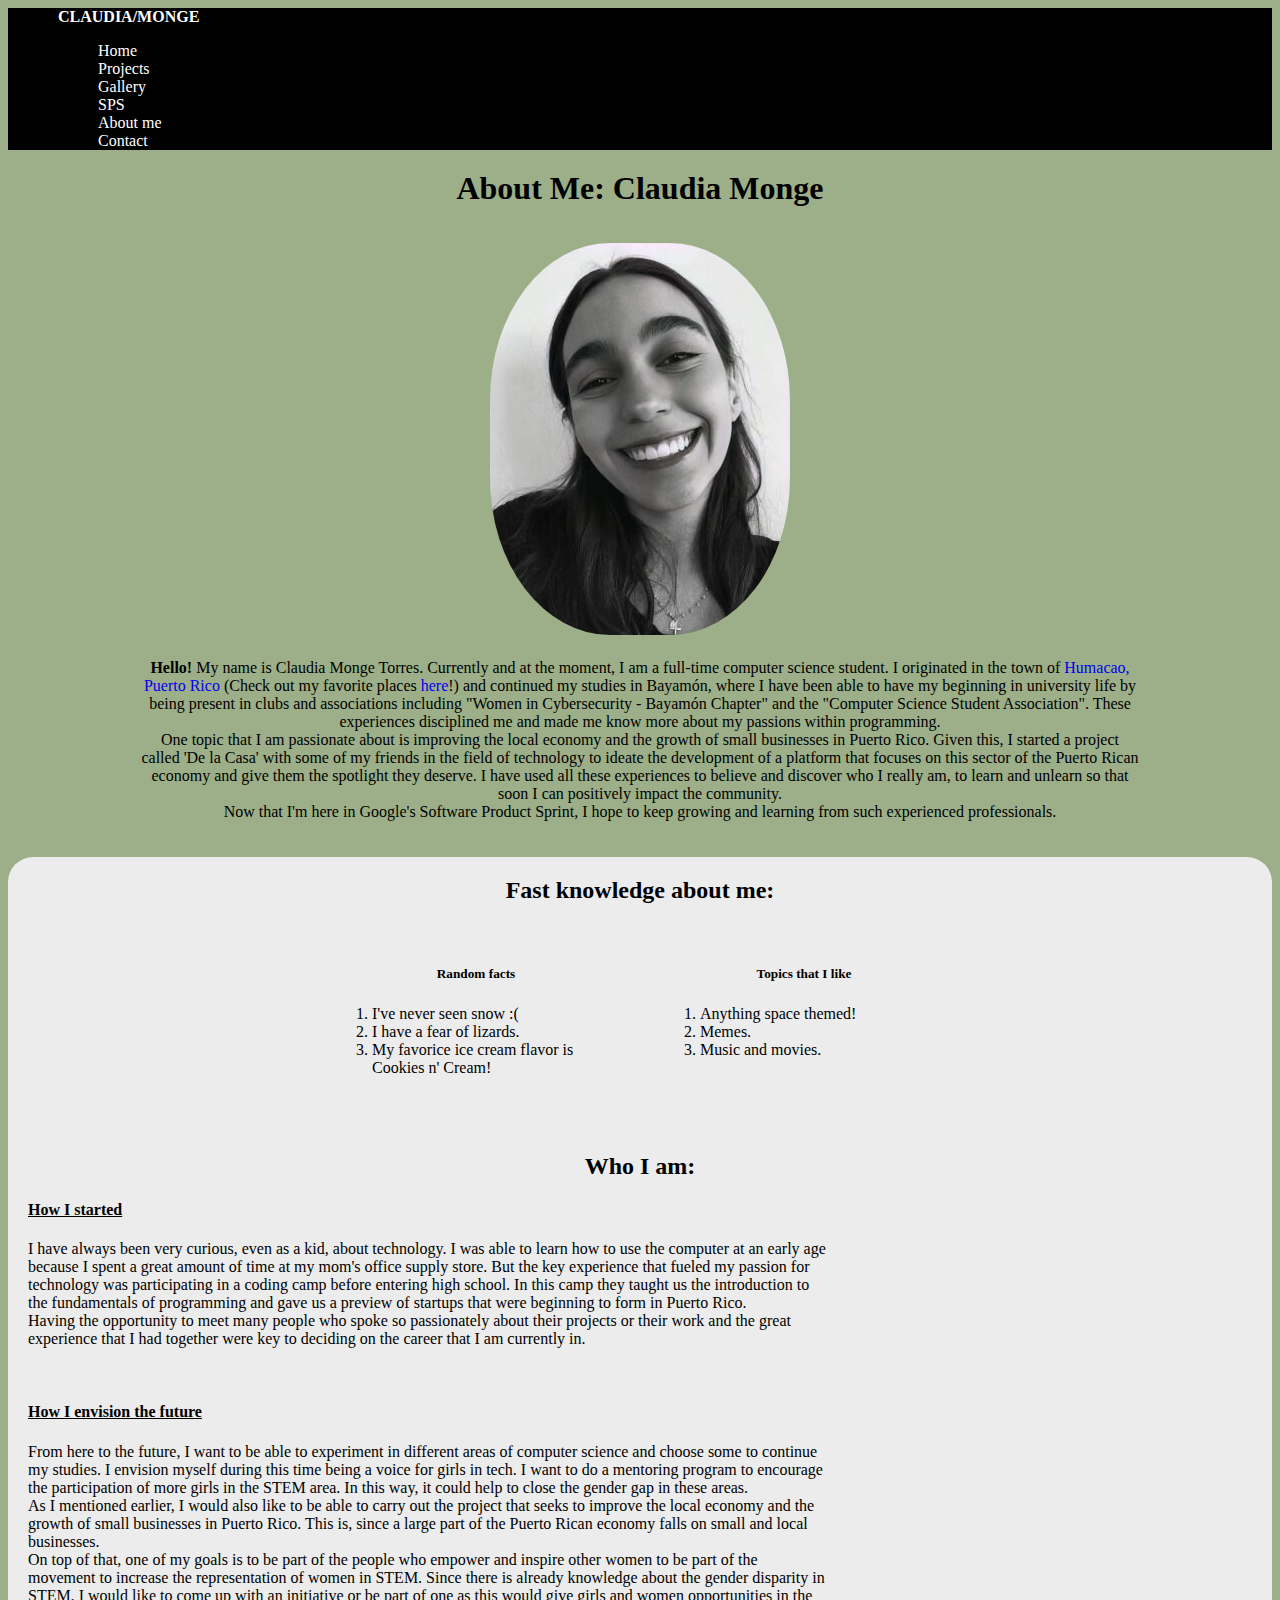
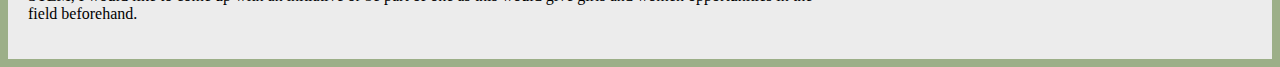
==== commit ab6eddfe: "Modify portfolio to include a Google Map." ====
--- a/portfolio/src/main/webapp/about-me.html
+++ b/portfolio/src/main/webapp/about-me.html
@@ -36,7 +36,7 @@
         <div class="about-main-content">
             <p><b>Hello!</b> My name is Claudia Monge Torres. Currently and at the moment, I am a full-time computer science
                 student. I originated in the town of <a href="https://www.google.com/maps/place/Humacao,+Puerto+Rico/@22.620792,-56.4098252,3.09z/data=!4m5!3m4!1s0x8c04a898d87093e3:0xceb5e85b1704d482!8m2!3d18.1551337!4d-65.8203943">Humacao,
-                Puerto Rico</a> and continued my studies in Bayamón, where I have been able to have my beginning in university
+                Puerto Rico</a> (Check out my favorite places <a href="map.html">here</a>!) and continued my studies in Bayamón, where I have been able to have my beginning in university
                 life by being present in clubs and associations including "Women in Cybersecurity - Bayamón Chapter" and the
                 "Computer Science Student Association". These experiences disciplined me and made me know more about my passions
                 within programming. 
--- a/portfolio/src/main/webapp/style.css
+++ b/portfolio/src/main/webapp/style.css
@@ -11,6 +11,7 @@
 nav{
     background-color: black;
 }
+
 .navbar-logo{
     pointer-events: none;
     padding-left: 50px;
@@ -34,20 +35,18 @@
     transition: 0.5s; 
   }
 
-/**INDEX.HTML*/
+ /**INDEX.HTML*/
 
 .index-body{
-   
-    font-family: 'Segoe UI', Tahoma;
-    scroll-behavior: smooth;
-   background-color: #FFFFFF;
-    background-size: cover;
-
+    font-family: 'Segoe UI', Tahoma;
+    scroll-behavior: smooth;
+    background-color: #FFFFFF;
+    background-size: cover;
 }
 
 .index-picture{
-width: fit-content;
-float: left;
+    width: fit-content;
+    float: left;
 }
 
 .index-img{
@@ -68,7 +67,15 @@
     width: 600px;
     padding-top: 100px;
     padding-right: 100px;
-   right: 200px;
+    right: 200px;
+}
+
+#week2{
+    bottom: 0;
+    padding-top: 50px;
+    padding-right: 85px;
+    float: right;
+    text-align: center;
 }
 
 /**GALLERY.HTML*/
@@ -82,13 +89,12 @@
     text-align: left;
     padding-left: 30px;
 }
+
 .gallery-body{
-   
     font-family: 'Segoe UI', Tahoma;
     scroll-behavior: smooth;
     background-color: #9CAF88;
     background-size: cover;
-
 }
 
 .gallery-images{
@@ -99,7 +105,6 @@
     width: 30%;
     height: 50%;
     margin: calc(10%/6);
-
 }
 
 #gallery-quote{
@@ -109,15 +114,13 @@
     padding-right: 15px;
 }
 
-/** SPS */
+ /** SPS */
 
 .sps-body{
-   
     font-family: 'Segoe UI', Tahoma;
     scroll-behavior: smooth;
     background-color: #9CAF88;
     background-size: cover;
-
 }
 
 .sps-picture{
@@ -128,19 +131,17 @@
   }
   
 .sps-picture img{
-height: 350px;
-width: 500px;
+    height: 350px;
+    width: 500px;
   }
 
 .sps-main-intro {
-      
-      font-weight: bolder;
-      float: left;
-      width: fit-content;
-      text-align: center;
-      padding: 60px;
-      padding-left: 150px; 
-    
+    font-weight: bolder;
+    float: left;
+    width: fit-content;
+    text-align: center;
+    padding: 60px;
+    padding-left: 150px; 
   }
   
 .sps-flex-container{
@@ -154,71 +155,63 @@
   }
   
 .sps-main-intro p{
-    
-      width: 500px;
-      text-decoration: none;
-      font-weight: normal;
-      
+    width: 500px;
+    text-decoration: none;
+    font-weight: normal;
   }
   
 .sps-blog-content{
-      background-color:rgb(240, 240, 240);
-      border-top-left-radius: 25px;
-      border-top-right-radius: 25px;
-      margin-top: 30px;
+    background-color:rgb(240, 240, 240);
+    border-top-left-radius: 25px;
+    border-top-right-radius: 25px;
+    margin-top: 30px;
   }
   
 .sps-blog-content h2{
-      text-align: center;
-      margin-top: 20px;
-      margin-left: 20px;
+    text-align: center;
+    margin-top: 20px;
+    margin-left: 20px;
   }
   
 .sps-blog-content .card{
-      margin: 20px;
-      width: 800px;
-      box-shadow: 4px, 4px, 10px rgba(38, 37, 0, 0.16);
-      border: 1px black;
+    margin: 20px;
+    width: 800px;
+    box-shadow: 4px, 4px, 10px rgba(38, 37, 0, 0.16);
+    border: 1px black;
   }
 
  /** ABOUT ME*/
 
 .about-me-body{
-   
     font-family: 'Segoe UI', Tahoma;
     scroll-behavior: smooth;
     background-color: #9CAF88;
     background-size: cover;
-
 }
 
 .about-main-content p{
     width: 1000px;
     margin-top: 20px;
-   
 }
 
 .about-main-content{
    display: flex;
    justify-content: center;
-   text-align: center;
-   
-}
+   text-align: center;  
+}
+
 .about-me-body h1{
     margin-top: 20px;
     text-align: center;
 }
 
 .about-me-body .about-img {
- 
-    text-align: center;
- 
+    text-align: center;
 }
 
 .about-me-body .about-img img {
     margin-top: 15px;
-  border-radius: 40%;
- 
+    border-radius: 40%;
 }
 
 .about-me-facts h4{
@@ -244,21 +237,19 @@
 
 .about-me-facts h2{
     text-align: center;
-    padding-top: 20px; 
+    padding-top: 20px;
 }
 
 .about-me-flex-container{
     display: flex;
-    justify-content: center;
-   
+    justify-content: center; 
 }
 .about-me-facts .card{
-  margin: 20px;
-  width: 30px;
-
-}
-
-/**PROJECTS*/
+    margin: 20px;
+    width: 30px;
+}
+
+ /**PROJECTS*/
 
 .projects-body{
     font-family: 'Segoe UI', Tahoma;
@@ -270,8 +261,8 @@
 .prject-intro .list-group{
     width: fit-content;
    margin-right: 0px;
-
-}
+}
+
 .project-intro .list-group-item{
     margin-top: 10px;
     width: 1000px;
@@ -297,21 +288,20 @@
 }
 
 .project-intro{
-align-content: center;
-width: fit-content;
-margin-left: 20px;
-
+    align-content: center;
+    width: fit-content;
+    margin-left: 20px;
 }
 
 .project-type{
-font-style: italic;
+    font-style: italic;
 }
 
 .projects-github-prof {
     margin-top: 20px;
     margin-bottom: 5px;
     display: flex;
-   justify-content: center;
+    justify-content: center;
 }
 
 .projects-github-prof a{
@@ -323,23 +313,21 @@
 }
 
 .projects-body a:hover{
-text-decoration: underline;
+    text-decoration: underline;
 }
 
 /** CONTACT */
 
-
 .contact-body h1{
-
-margin-top: 50px;
-margin-left:  100px;
-
+    margin-top: 50px;
+    margin-left:  100px;
 }
 
 .socials{
     margin-top: 30px;
     margin-left:  100px; ;
 }
+
 .contact-body img{
     width: 80px;
     height: 80px ;
@@ -358,7 +346,6 @@
 .form{
     margin-left:  100px;
     width: fit-content;
-
 }
 
 .form div{
@@ -366,5 +353,25 @@
 }
 
 .form button{
-width: 100px;
-}+    width: 100px;
+}
+
+.mb-3{
+    margin-top: 10px;
+    margin-left: 100px;
+}
+
+#exampleFormControlTextarea1.form-control{
+    width: 500px;
+}
+
+#submit-button{
+    margin-left: 100px;
+}
+
+/**MAP*/
+
+.gMap #map {
+  height: 500px;
+  width: 500px;
+}
